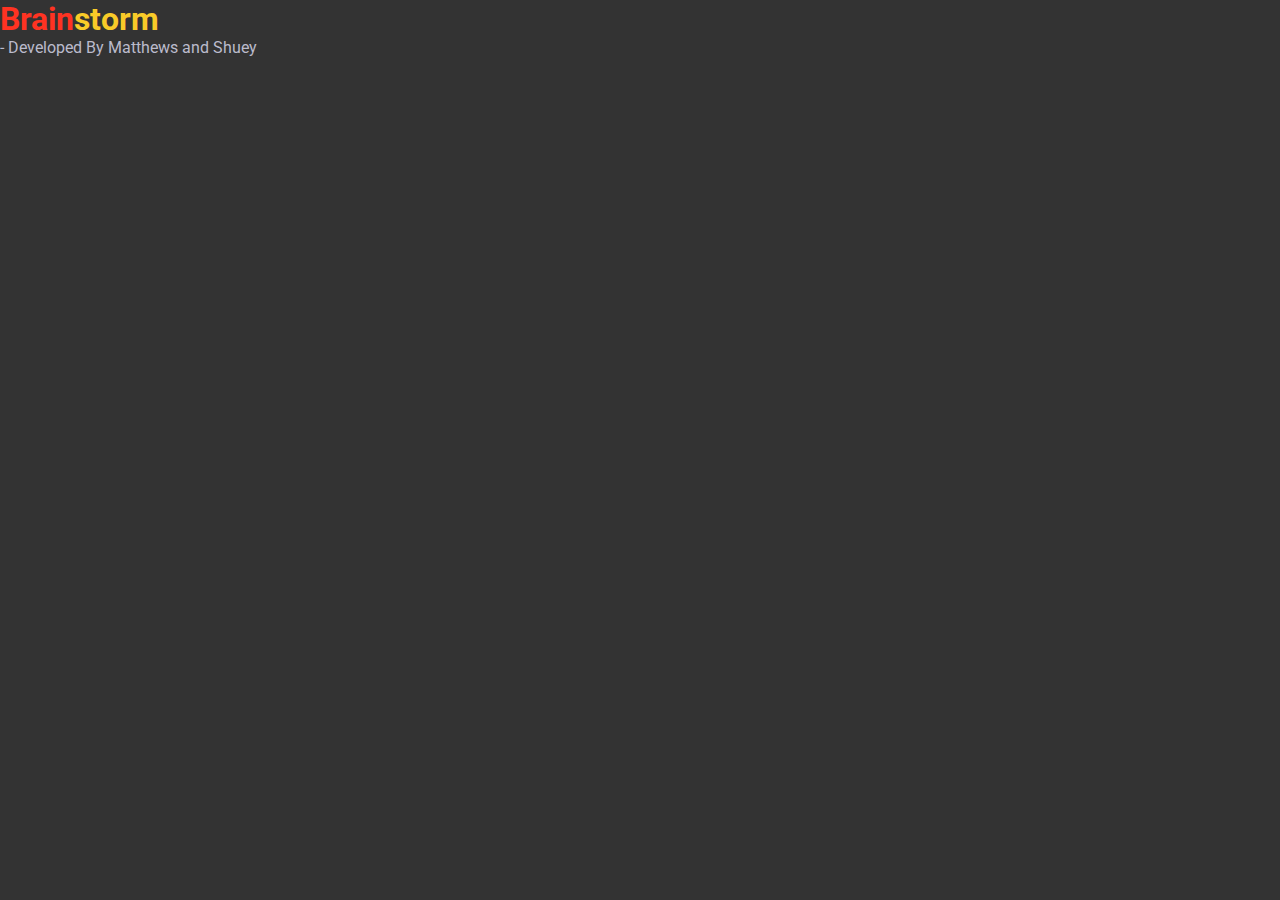
==== index.html @ fa55cffe "Initial Release" ====
<!DOCTYPE html>
<html lang="en">
<head>
  <meta charset="UTF-8">
  <meta http-equiv="X-UA-Compatible" content="IE=edge">
  <meta name="viewport" content="width=device-width, initial-scale=1.0">
  
  <link rel="preconnect" href="https://fonts.googleapis.com">
  <link rel="preconnect" href="https://fonts.gstatic.com" crossorigin>

  <title>Brainstorm</title>

  <link rel="stylesheet" href="./assets/css/global.css">
  <link rel="stylesheet" href="./assets/css/home.css">
  <link href="https://fonts.googleapis.com/css2?family=Roboto:wght@300;400;500;700&display=swap" rel="stylesheet">
</head>
<body>
  <h1>
    Brain<span>storm</span>
  </h1>
  <span>- Developed By Matthews and Shuey</span>
  <script src="assets/js/jquery-3.6.0.min.js"></script>
  <script src="script.js"></script>
</body>
</html>
---- assets/css/global.css ----
*{
  padding: 0;
  margin: 0;
  box-sizing: border-box;
  font-family: 'Roboto', sans-serif;
}

a{
  text-decoration: none;
  color: inherit;
}

button{
  background: transparent;
  border: none;
}

:root{
  --background: #161c21;
  --background-secondary: #2C2C30;
  --primary: #15E9DA;
  --danger: #FD5D5C;
  --light: #fff;
  --light: #bbb;
}
---- assets/css/home.css ----
body {
  background: #333333;
  color: #bbc;
}

body h1 {
  color: #f32;
}

body h1 span {
  color: #f9cb28;
}

body h1 span:hover {
  color: #acf;
}
/*# sourceMappingURL=home.css.map */
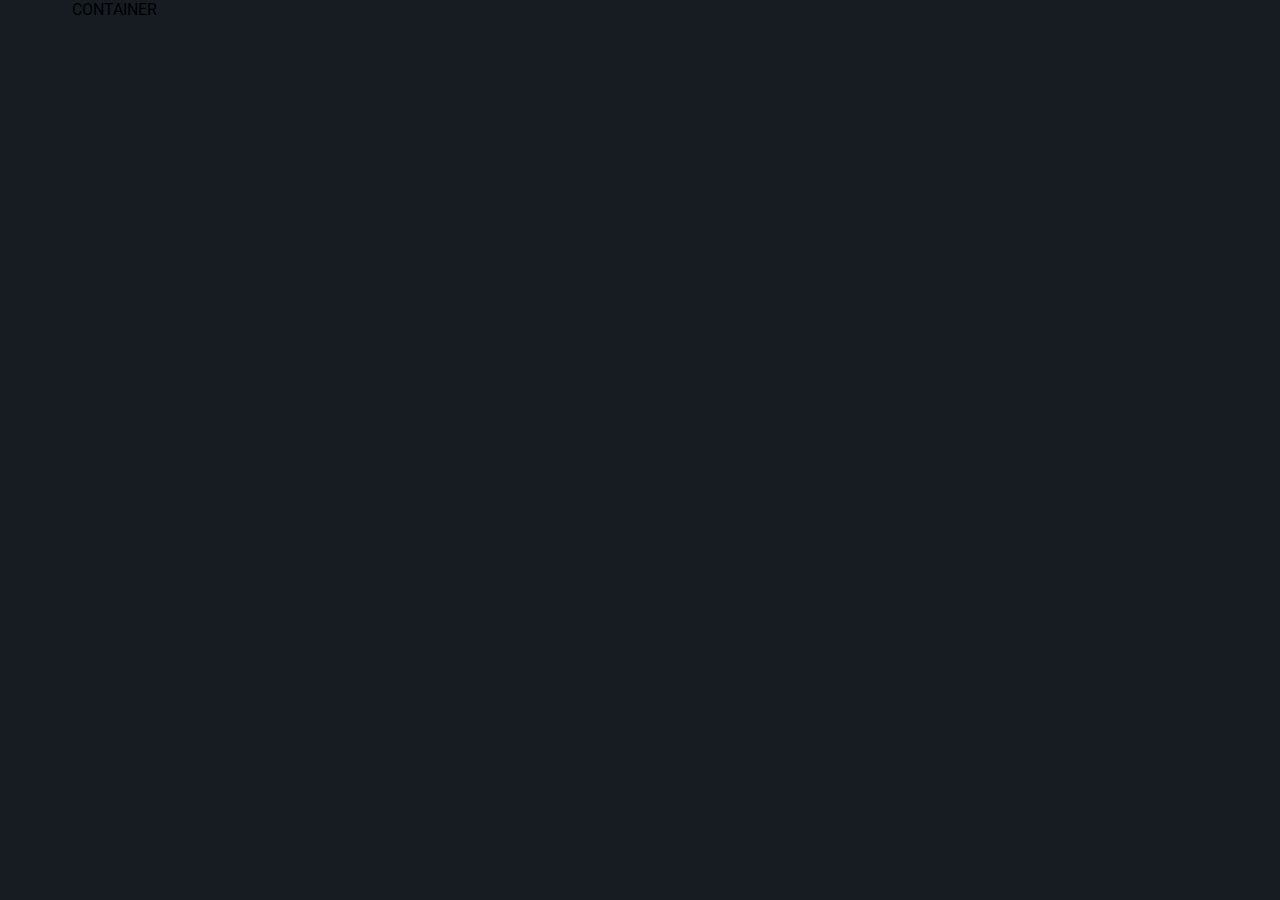
==== commit f68f2f86: "Update structure" ====
--- a/index.html
+++ b/index.html
@@ -15,10 +15,12 @@
   <link href="https://fonts.googleapis.com/css2?family=Roboto:wght@300;400;500;700&display=swap" rel="stylesheet">
 </head>
 <body>
-  <h1>
-    Brain<span>storm</span>
-  </h1>
-  <span>- Developed By Matthews and Shuey</span>
+  <main>
+    <aside></aside>
+    <div class="container">
+      CONTAINER
+    </div>
+  </main>
   <script src="assets/js/jquery-3.6.0.min.js"></script>
   <script src="script.js"></script>
 </body>
--- a/assets/css/global.css
+++ b/assets/css/global.css
@@ -22,4 +22,27 @@
   --danger: #FD5D5C;
   --light: #fff;
   --light: #bbb;
+}
+
+main{
+  background: var(--background);
+
+  height: 100vh;
+  width: 100vw;
+  overflow: hidden;
+
+  display: grid;
+  grid-template-areas: 'SIDEBAR CONTAINER';
+  grid-template-columns: 4.5rem auto;
+}
+
+aside{ grid-area: SIDEBAR; }
+.container{ grid-area: CONTAINER; }
+
+@media(max-width: 500px){
+  main{
+    grid-template-columns: 1fr;
+    grid-template-rows: 4.5rem auto;
+    grid-template-areas: 'SIDEBAR' 'CONTAINER';
+  }
 }--- a/assets/css/home.css
+++ b/assets/css/home.css
@@ -1,17 +1 @@
-body {
-  background: #333333;
-  color: #bbc;
-}
-
-body h1 {
-  color: #f32;
-}
-
-body h1 span {
-  color: #f9cb28;
-}
-
-body h1 span:hover {
-  color: #acf;
-}
-/*# sourceMappingURL=home.css.map */+/* No CSS *//*# sourceMappingURL=home.css.map */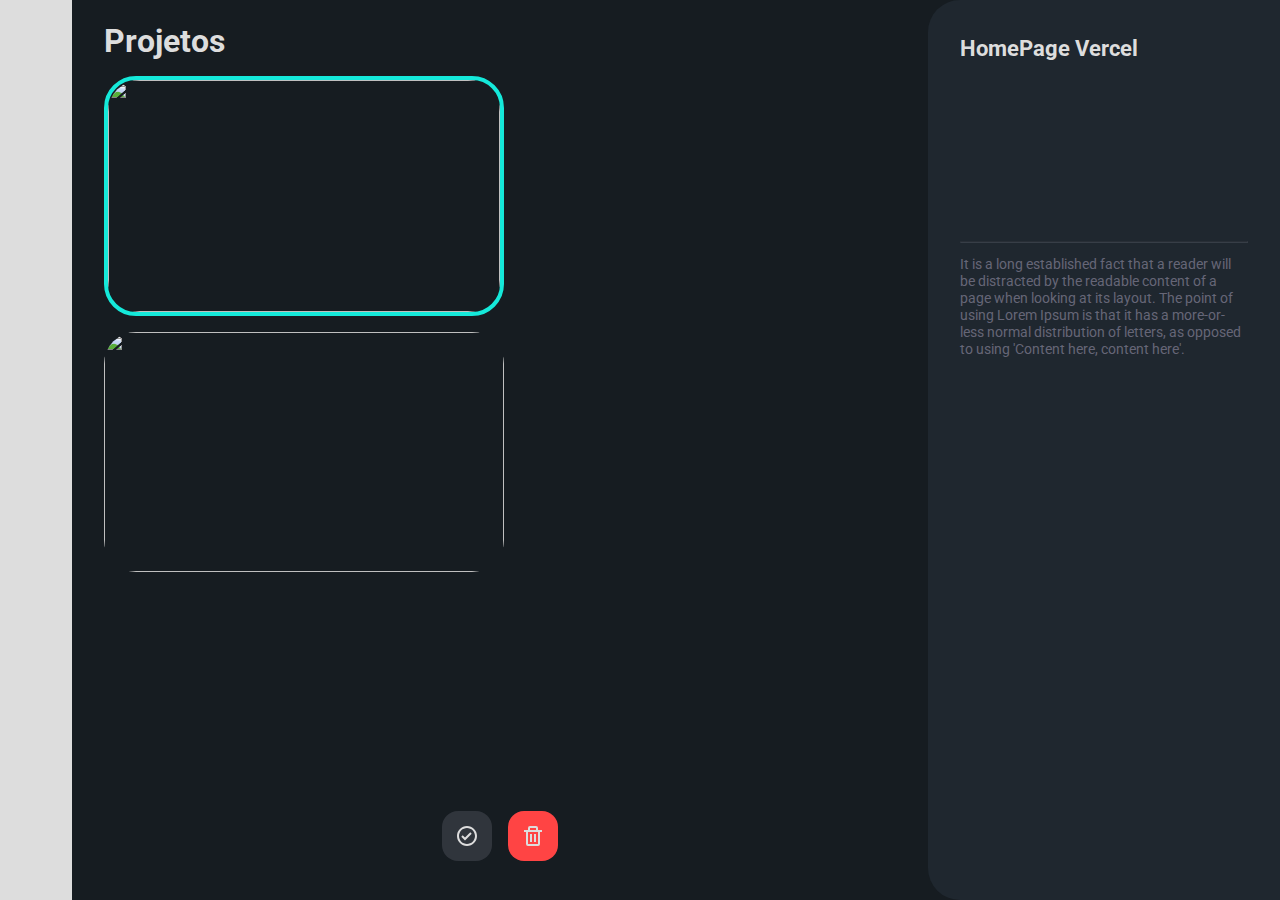
==== commit ff524011: "Container" ====
--- a/index.html
+++ b/index.html
@@ -18,7 +18,35 @@
   <main>
     <aside></aside>
     <div class="container">
-      CONTAINER
+      <div class="content">
+        <header class="navbar">
+          <h1>Projetos</h1>
+        </header>
+        <div class="container-projects">
+          <div class="project active">
+            <img class="wallpaper" src="https://i.pinimg.com/564x/97/07/44/9707448b32966f552a43b3aab0c30535.jpg"/>
+          </div>
+          <div class="project">
+            <img class="wallpaper" src="https://i.pinimg.com/564x/b8/f1/53/b8f15382a8357ef35713616dddbbc56c.jpg"/>
+          </div>
+        </div>
+      </div>
+      <div class="details">
+        <strong>HomePage Vercel</strong>
+        <iframe class="video" src="https://www.youtube.com/embed/204ewU7NRO0" title="YouTube video player" frameborder="0" allow="accelerometer; autoplay; clipboard-write; encrypted-media; gyroscope; picture-in-picture" allowfullscreen></iframe>
+        <hr/>
+        <p class="description">
+          It is a long established fact that a reader will be distracted by the readable content of a page when looking at its layout. The point of using Lorem Ipsum is that it has a more-or-less normal distribution of letters, as opposed to using 'Content here, content here'.
+        </p>
+      </div>
+      <nav class="options">
+        <button type="button" class="button-complete">
+          <svg xmlns="http://www.w3.org/2000/svg" width="24" height="24" viewBox="0 0 24 24"><path d="M12 2C6.486 2 2 6.486 2 12s4.486 10 10 10 10-4.486 10-10S17.514 2 12 2zm0 18c-4.411 0-8-3.589-8-8s3.589-8 8-8 8 3.589 8 8-3.589 8-8 8z"></path><path d="M9.999 13.587 7.7 11.292l-1.412 1.416 3.713 3.705 6.706-6.706-1.414-1.414z"></path></svg>
+        </button>
+        <button type="button" class="button-drop">
+          <svg xmlns="http://www.w3.org/2000/svg" viewBox="0 0 24 24" width="24" height="24"><path d="M5 20a2 2 0 0 0 2 2h10a2 2 0 0 0 2-2V8h2V6h-4V4a2 2 0 0 0-2-2H9a2 2 0 0 0-2 2v2H3v2h2zM9 4h6v2H9zM8 8h9v12H7V8z"></path><path d="M9 10h2v8H9zm4 0h2v8h-2z"></path></svg>
+        </button>
+      </nav>
     </div>
   </main>
   <script src="assets/js/jquery-3.6.0.min.js"></script>
--- a/assets/css/global.css
+++ b/assets/css/global.css
@@ -17,11 +17,12 @@
 
 :root{
   --background: #161c21;
-  --background-secondary: #2C2C30;
+  --background-secondary: #1F272F;
   --primary: #15E9DA;
-  --danger: #FD5D5C;
-  --light: #fff;
-  --light: #bbb;
+  --danger: #ff4444;
+  --gray: #667;
+  --light: #ddd;
+  --muted: #99a3;
 }
 
 main{
@@ -36,7 +37,7 @@
   grid-template-columns: 4.5rem auto;
 }
 
-aside{ grid-area: SIDEBAR; }
+aside{ grid-area: SIDEBAR; background: var(--light); }
 .container{ grid-area: CONTAINER; }
 
 @media(max-width: 500px){
--- a/assets/css/home.css
+++ b/assets/css/home.css
@@ -1 +1,123 @@
-/* No CSS *//*# sourceMappingURL=home.css.map */+.container {
+  display: -ms-grid;
+  display: grid;
+      grid-template-areas: 'CONTENT DETAILS'+ 'OPTIONS DETAILS';
+  -ms-grid-columns: auto 22rem;
+      grid-template-columns: auto 22rem;
+  -ms-grid-rows: auto 8rem;
+      grid-template-rows: auto 8rem;
+}
+
+.container .content {
+  -ms-grid-row: 1;
+  -ms-grid-column: 1;
+  grid-area: CONTENT;
+  padding: 1rem 2rem 2rem;
+  overflow-y: auto;
+}
+
+.container .content .navbar {
+  padding: .4rem 0 1rem;
+}
+
+.container .content .navbar h1 {
+  color: var(--light);
+}
+
+.container .content .container-projects {
+  display: -webkit-box;
+  display: -ms-flexbox;
+  display: flex;
+  -ms-flex-wrap: wrap;
+      flex-wrap: wrap;
+  gap: 1rem;
+}
+
+.container .content .container-projects .project {
+  cursor: pointer;
+  border-radius: 2rem;
+  width: 25rem;
+  max-width: 100%;
+  height: 15rem;
+}
+
+.container .content .container-projects .project img {
+  border-radius: 2rem;
+  width: 100%;
+  height: 100%;
+  -o-object-fit: cover;
+     object-fit: cover;
+}
+
+.container .content .container-projects .project.active {
+  border: 4px solid var(--primary);
+}
+
+.container .details {
+  -ms-grid-row: 1;
+  -ms-grid-row-span: 2;
+  -ms-grid-column: 2;
+  grid-area: DETAILS;
+  background: var(--background-secondary);
+  display: block;
+  border-top-left-radius: 2rem;
+  border-bottom-left-radius: 2rem;
+  padding: 2rem;
+}
+
+.container .details strong {
+  color: var(--light);
+  display: block;
+  margin: .2rem 0 .8rem;
+  font-size: 1.4rem;
+}
+
+.container .details .video {
+  width: 100%;
+}
+
+.container .details hr {
+  margin: .8rem 0;
+  border-color: var(--muted);
+}
+
+.container .details .description {
+  color: var(--gray);
+  font-size: .9rem;
+}
+
+.container .options {
+  -ms-grid-row: 2;
+  -ms-grid-column: 1;
+  grid-area: OPTIONS;
+  display: -webkit-box;
+  display: -ms-flexbox;
+  display: flex;
+  -webkit-box-pack: center;
+      -ms-flex-pack: center;
+          justify-content: center;
+  -webkit-box-align: center;
+      -ms-flex-align: center;
+          align-items: center;
+  gap: 1rem;
+}
+
+.container .options button {
+  font-size: 0;
+  padding: .8rem;
+  border-radius: 1rem;
+}
+
+.container .options button svg {
+  fill: var(--light);
+}
+
+.container .options button.button-complete {
+  background: var(--muted);
+}
+
+.container .options button.button-drop {
+  background: var(--danger);
+}
+/*# sourceMappingURL=home.css.map */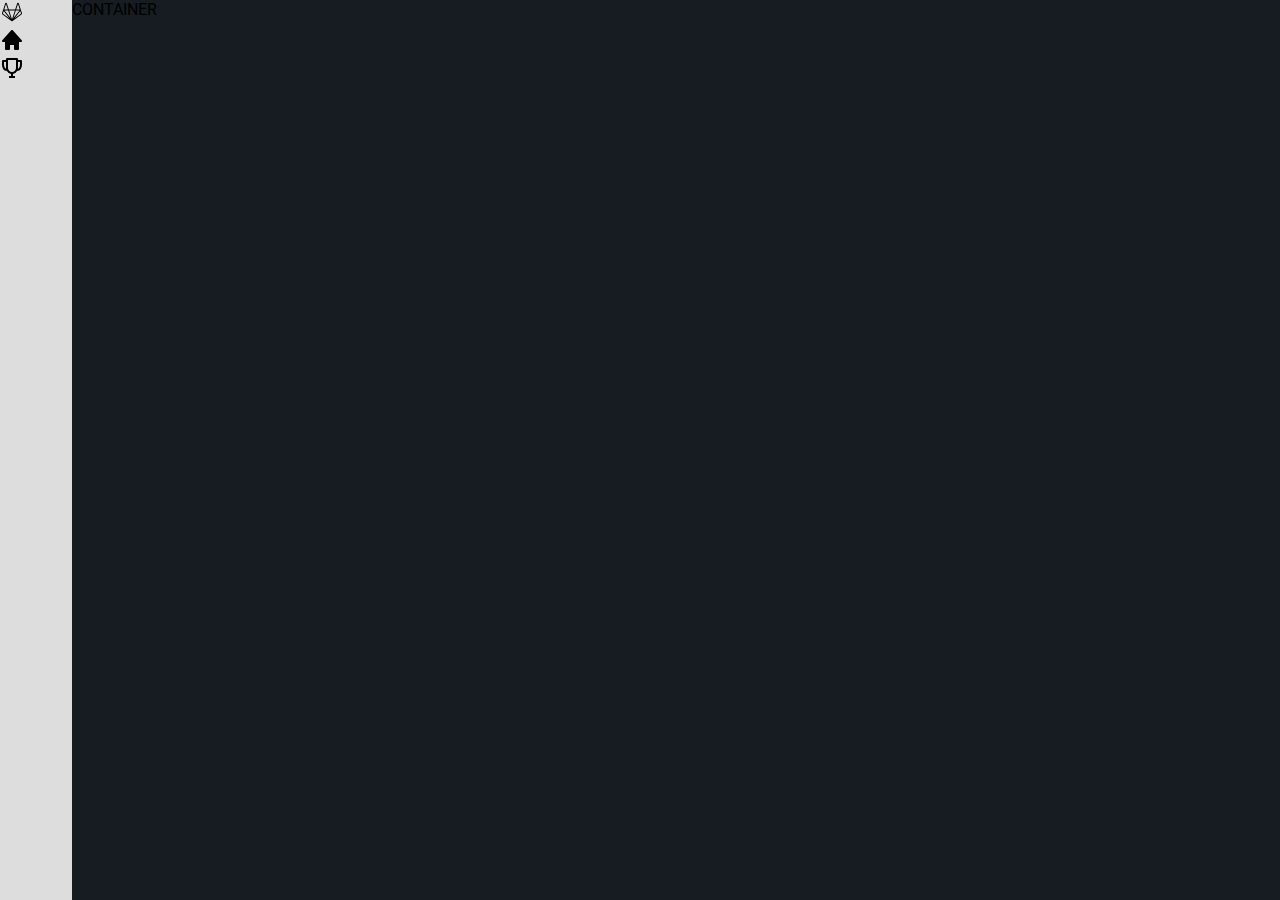
==== commit ee0b4de2: "First outline" ====
--- a/index.html
+++ b/index.html
@@ -1,55 +1,74 @@
 <!DOCTYPE html>
 <html lang="en">
-<head>
-  <meta charset="UTF-8">
-  <meta http-equiv="X-UA-Compatible" content="IE=edge">
-  <meta name="viewport" content="width=device-width, initial-scale=1.0">
-  
-  <link rel="preconnect" href="https://fonts.googleapis.com">
-  <link rel="preconnect" href="https://fonts.gstatic.com" crossorigin>
+  <head>
+    <meta charset="UTF-8" />
+    <meta http-equiv="X-UA-Compatible" content="IE=edge" />
+    <meta name="viewport" content="width=device-width, initial-scale=1.0" />
 
-  <title>Brainstorm</title>
+    <link rel="preconnect" href="https://fonts.googleapis.com" />
+    <link rel="preconnect" href="https://fonts.gstatic.com" crossorigin />
 
-  <link rel="stylesheet" href="./assets/css/global.css">
-  <link rel="stylesheet" href="./assets/css/home.css">
-  <link href="https://fonts.googleapis.com/css2?family=Roboto:wght@300;400;500;700&display=swap" rel="stylesheet">
-</head>
-<body>
-  <main>
-    <aside></aside>
-    <div class="container">
-      <div class="content">
-        <header class="navbar">
-          <h1>Projetos</h1>
-        </header>
-        <div class="container-projects">
-          <div class="project active">
-            <img class="wallpaper" src="https://i.pinimg.com/564x/97/07/44/9707448b32966f552a43b3aab0c30535.jpg"/>
-          </div>
-          <div class="project">
-            <img class="wallpaper" src="https://i.pinimg.com/564x/b8/f1/53/b8f15382a8357ef35713616dddbbc56c.jpg"/>
-          </div>
-        </div>
-      </div>
-      <div class="details">
-        <strong>HomePage Vercel</strong>
-        <iframe class="video" src="https://www.youtube.com/embed/204ewU7NRO0" title="YouTube video player" frameborder="0" allow="accelerometer; autoplay; clipboard-write; encrypted-media; gyroscope; picture-in-picture" allowfullscreen></iframe>
-        <hr/>
-        <p class="description">
-          It is a long established fact that a reader will be distracted by the readable content of a page when looking at its layout. The point of using Lorem Ipsum is that it has a more-or-less normal distribution of letters, as opposed to using 'Content here, content here'.
-        </p>
-      </div>
-      <nav class="options">
-        <button type="button" class="button-complete">
-          <svg xmlns="http://www.w3.org/2000/svg" width="24" height="24" viewBox="0 0 24 24"><path d="M12 2C6.486 2 2 6.486 2 12s4.486 10 10 10 10-4.486 10-10S17.514 2 12 2zm0 18c-4.411 0-8-3.589-8-8s3.589-8 8-8 8 3.589 8 8-3.589 8-8 8z"></path><path d="M9.999 13.587 7.7 11.292l-1.412 1.416 3.713 3.705 6.706-6.706-1.414-1.414z"></path></svg>
-        </button>
-        <button type="button" class="button-drop">
-          <svg xmlns="http://www.w3.org/2000/svg" viewBox="0 0 24 24" width="24" height="24"><path d="M5 20a2 2 0 0 0 2 2h10a2 2 0 0 0 2-2V8h2V6h-4V4a2 2 0 0 0-2-2H9a2 2 0 0 0-2 2v2H3v2h2zM9 4h6v2H9zM8 8h9v12H7V8z"></path><path d="M9 10h2v8H9zm4 0h2v8h-2z"></path></svg>
-        </button>
-      </nav>
-    </div>
-  </main>
-  <script src="assets/js/jquery-3.6.0.min.js"></script>
-  <script src="script.js"></script>
-</body>
-</html>+    <title>Brainstorm</title>
+
+    <link rel="stylesheet" href="./assets/css/global.css" />
+    <link rel="stylesheet" href="./assets/css/home.css" />
+    <link
+      href="https://fonts.googleapis.com/css2?family=Roboto:wght@300;400;500;700&display=swap"
+      rel="stylesheet"
+    />
+  </head>
+  <body>
+    <main>
+      <aside class="sidebar">
+        <a href="/" class="logo">
+          <svg
+            xmlns="http://www.w3.org/2000/svg"
+            width="24"
+            height="24"
+            viewBox="0 0 24 24"
+            style="fill: rgba(0, 0, 0, 1)"
+          >
+            <path
+              d="M20.892 9.889a.664.664 0 0 0-.025-.087l-2.104-6.479a.84.84 0 0 0-.8-.57.822.822 0 0 0-.789.575l-2.006 6.175H8.834L6.826 3.327a.823.823 0 0 0-.786-.575h-.006a.837.837 0 0 0-.795.575L3.133 9.815c0 .005-.005.01-.007.016l-1.067 3.281a1.195 1.195 0 0 0 .435 1.34l9.227 6.706c.167.121.393.12.558-.003l9.229-6.703a1.2 1.2 0 0 0 .435-1.34l-1.051-3.223zM17.97 3.936l1.809 5.566H16.16l1.81-5.566zm-11.94 0 1.812 5.566H4.228L6.03 3.936zm-2.982 9.752a.253.253 0 0 1-.093-.284l.793-2.437 5.817 7.456-6.517-4.735zm1.499-3.239h3.601l2.573 7.916-6.174-7.916zm7.452 8.794-2.856-8.798h5.718l-1.792 5.515-1.07 3.283zm1.282-.877 2.467-7.588.106-.329h3.604l-5.586 7.156-.591.761zm7.671-4.678-6.519 4.733.022-.029 5.794-7.425.792 2.436a.25.25 0 0 1-.089.285z"
+            ></path>
+          </svg>
+        </a>
+        <ul class="navbar">
+          <li>
+            <a href="#">
+              <svg
+                xmlns="http://www.w3.org/2000/svg"
+                width="24"
+                height="24"
+                viewBox="0 0 24 24"
+                style="fill: rgba(0, 0, 0, 1)"
+              >
+                <path
+                  d="m21.743 12.331-9-10c-.379-.422-1.107-.422-1.486 0l-9 10a.998.998 0 0 0-.17 1.076c.16.361.518.593.913.593h2v7a1 1 0 0 0 1 1h3a1 1 0 0 0 1-1v-4h4v4a1 1 0 0 0 1 1h3a1 1 0 0 0 1-1v-7h2a.998.998 0 0 0 .743-1.669z"
+                ></path>
+              </svg>
+            </a>
+          </li>
+          <li>
+            <a href="#">
+              <svg
+                xmlns="http://www.w3.org/2000/svg"
+                width="24"
+                height="24"
+                viewBox="0 0 24 24"
+                style="fill: rgba(0, 0, 0, 1)"
+              >
+                <path
+                  d="M21 4h-3V3a1 1 0 0 0-1-1H7a1 1 0 0 0-1 1v1H3a1 1 0 0 0-1 1v3c0 4.31 1.799 6.91 4.819 7.012A6.001 6.001 0 0 0 11 17.91V20H9v2h6v-2h-2v-2.09a6.01 6.01 0 0 0 4.181-2.898C20.201 14.91 22 12.31 22 8V5a1 1 0 0 0-1-1zM4 8V6h2v6.83C4.216 12.078 4 9.299 4 8zm8 8c-2.206 0-4-1.794-4-4V4h8v8c0 2.206-1.794 4-4 4zm6-3.17V6h2v2c0 1.299-.216 4.078-2 4.83z"
+                ></path>
+              </svg>
+            </a>
+          </li>
+        </ul>
+      </aside>
+      <div class="container">CONTAINER</div>
+    </main>
+    <script src="assets/js/jquery-3.6.0.min.js"></script>
+    <script src="script.js"></script>
+  </body>
+</html>
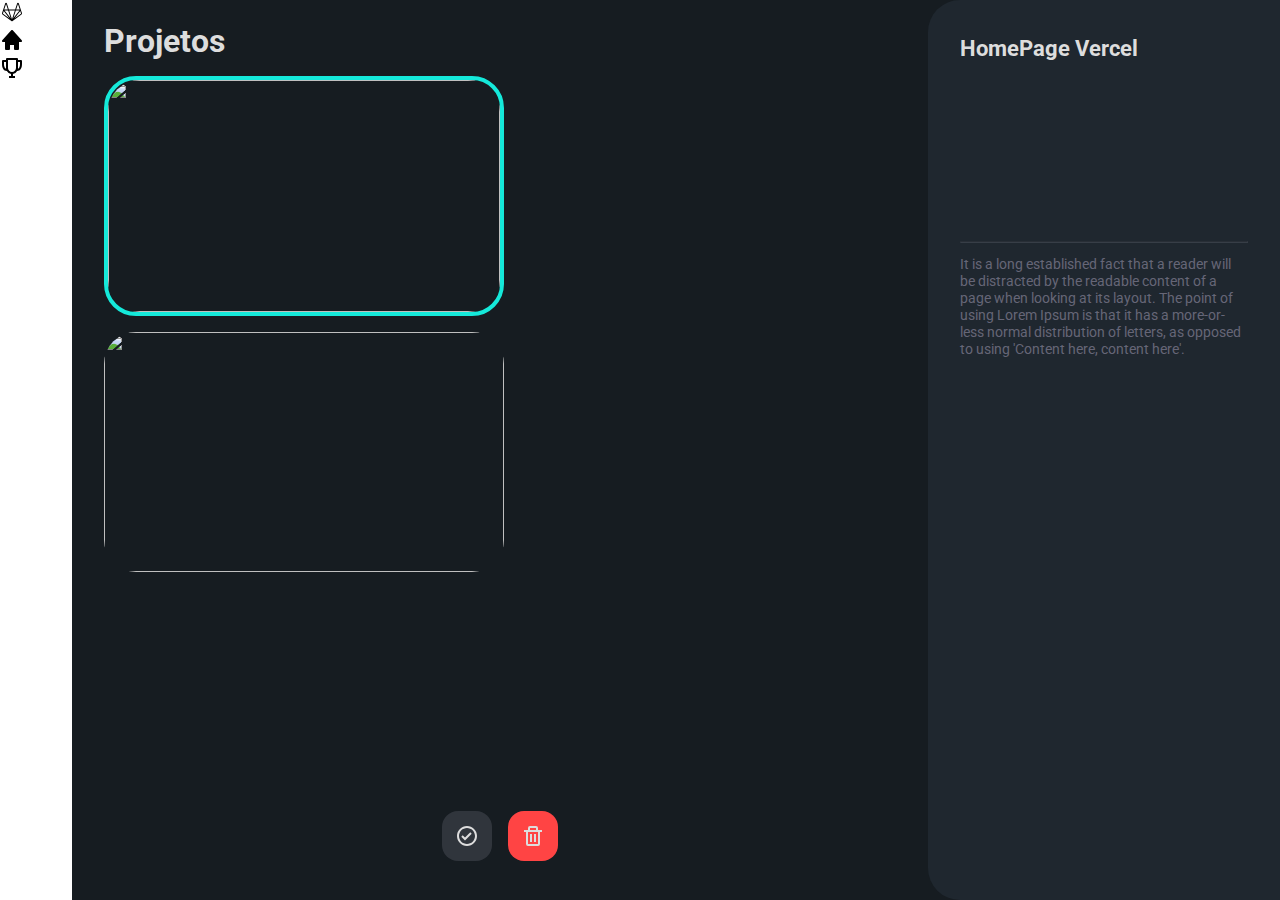
==== commit 4ae346c4: "Merge" ====
--- a/index.html
+++ b/index.html
@@ -1,74 +1,101 @@
 <!DOCTYPE html>
 <html lang="en">
-  <head>
-    <meta charset="UTF-8" />
-    <meta http-equiv="X-UA-Compatible" content="IE=edge" />
-    <meta name="viewport" content="width=device-width, initial-scale=1.0" />
+<head>
+  <meta charset="UTF-8" />
+  <meta http-equiv="X-UA-Compatible" content="IE=edge" />
+  <meta name="viewport" content="width=device-width, initial-scale=1.0" />
 
-    <link rel="preconnect" href="https://fonts.googleapis.com" />
-    <link rel="preconnect" href="https://fonts.gstatic.com" crossorigin />
+  <link rel="preconnect" href="https://fonts.googleapis.com" />
+  <link rel="preconnect" href="https://fonts.gstatic.com" crossorigin />
 
-    <title>Brainstorm</title>
+  <link rel="stylesheet" href="./assets/css/global.css">
+  <link rel="stylesheet" href="./assets/css/sidebar.css">
+  <link rel="stylesheet" href="./assets/css/home.css">
 
-    <link rel="stylesheet" href="./assets/css/global.css" />
-    <link rel="stylesheet" href="./assets/css/home.css" />
-    <link
-      href="https://fonts.googleapis.com/css2?family=Roboto:wght@300;400;500;700&display=swap"
-      rel="stylesheet"
-    />
-  </head>
-  <body>
-    <main>
-      <aside class="sidebar">
-        <a href="/" class="logo">
-          <svg
-            xmlns="http://www.w3.org/2000/svg"
-            width="24"
-            height="24"
-            viewBox="0 0 24 24"
-            style="fill: rgba(0, 0, 0, 1)"
-          >
-            <path
-              d="M20.892 9.889a.664.664 0 0 0-.025-.087l-2.104-6.479a.84.84 0 0 0-.8-.57.822.822 0 0 0-.789.575l-2.006 6.175H8.834L6.826 3.327a.823.823 0 0 0-.786-.575h-.006a.837.837 0 0 0-.795.575L3.133 9.815c0 .005-.005.01-.007.016l-1.067 3.281a1.195 1.195 0 0 0 .435 1.34l9.227 6.706c.167.121.393.12.558-.003l9.229-6.703a1.2 1.2 0 0 0 .435-1.34l-1.051-3.223zM17.97 3.936l1.809 5.566H16.16l1.81-5.566zm-11.94 0 1.812 5.566H4.228L6.03 3.936zm-2.982 9.752a.253.253 0 0 1-.093-.284l.793-2.437 5.817 7.456-6.517-4.735zm1.499-3.239h3.601l2.573 7.916-6.174-7.916zm7.452 8.794-2.856-8.798h5.718l-1.792 5.515-1.07 3.283zm1.282-.877 2.467-7.588.106-.329h3.604l-5.586 7.156-.591.761zm7.671-4.678-6.519 4.733.022-.029 5.794-7.425.792 2.436a.25.25 0 0 1-.089.285z"
-            ></path>
-          </svg>
-        </a>
-        <ul class="navbar">
-          <li>
-            <a href="#">
-              <svg
-                xmlns="http://www.w3.org/2000/svg"
-                width="24"
-                height="24"
-                viewBox="0 0 24 24"
-                style="fill: rgba(0, 0, 0, 1)"
-              >
-                <path
-                  d="m21.743 12.331-9-10c-.379-.422-1.107-.422-1.486 0l-9 10a.998.998 0 0 0-.17 1.076c.16.361.518.593.913.593h2v7a1 1 0 0 0 1 1h3a1 1 0 0 0 1-1v-4h4v4a1 1 0 0 0 1 1h3a1 1 0 0 0 1-1v-7h2a.998.998 0 0 0 .743-1.669z"
-                ></path>
-              </svg>
-            </a>
-          </li>
-          <li>
-            <a href="#">
-              <svg
-                xmlns="http://www.w3.org/2000/svg"
-                width="24"
-                height="24"
-                viewBox="0 0 24 24"
-                style="fill: rgba(0, 0, 0, 1)"
-              >
-                <path
-                  d="M21 4h-3V3a1 1 0 0 0-1-1H7a1 1 0 0 0-1 1v1H3a1 1 0 0 0-1 1v3c0 4.31 1.799 6.91 4.819 7.012A6.001 6.001 0 0 0 11 17.91V20H9v2h6v-2h-2v-2.09a6.01 6.01 0 0 0 4.181-2.898C20.201 14.91 22 12.31 22 8V5a1 1 0 0 0-1-1zM4 8V6h2v6.83C4.216 12.078 4 9.299 4 8zm8 8c-2.206 0-4-1.794-4-4V4h8v8c0 2.206-1.794 4-4 4zm6-3.17V6h2v2c0 1.299-.216 4.078-2 4.83z"
-                ></path>
-              </svg>
-            </a>
-          </li>
-        </ul>
-      </aside>
-      <div class="container">CONTAINER</div>
-    </main>
-    <script src="assets/js/jquery-3.6.0.min.js"></script>
-    <script src="script.js"></script>
-  </body>
+  <link href="https://fonts.googleapis.com/css2?family=Roboto:wght@300;400;500;700&display=swap" rel="stylesheet">
+</head>
+<body>
+  <main>
+    <aside class="sidebar">
+      <a href="/" class="logo">
+        <svg
+          xmlns="http://www.w3.org/2000/svg"
+          width="24"
+          height="24"
+          viewBox="0 0 24 24"
+          style="fill: rgba(0, 0, 0, 1)"
+        >
+          <path
+            d="M20.892 9.889a.664.664 0 0 0-.025-.087l-2.104-6.479a.84.84 0 0 0-.8-.57.822.822 0 0 0-.789.575l-2.006 6.175H8.834L6.826 3.327a.823.823 0 0 0-.786-.575h-.006a.837.837 0 0 0-.795.575L3.133 9.815c0 .005-.005.01-.007.016l-1.067 3.281a1.195 1.195 0 0 0 .435 1.34l9.227 6.706c.167.121.393.12.558-.003l9.229-6.703a1.2 1.2 0 0 0 .435-1.34l-1.051-3.223zM17.97 3.936l1.809 5.566H16.16l1.81-5.566zm-11.94 0 1.812 5.566H4.228L6.03 3.936zm-2.982 9.752a.253.253 0 0 1-.093-.284l.793-2.437 5.817 7.456-6.517-4.735zm1.499-3.239h3.601l2.573 7.916-6.174-7.916zm7.452 8.794-2.856-8.798h5.718l-1.792 5.515-1.07 3.283zm1.282-.877 2.467-7.588.106-.329h3.604l-5.586 7.156-.591.761zm7.671-4.678-6.519 4.733.022-.029 5.794-7.425.792 2.436a.25.25 0 0 1-.089.285z"
+          ></path>
+        </svg>
+      </a>
+      <ul class="navbar">
+        <li>
+          <a href="#">
+            <svg
+              xmlns="http://www.w3.org/2000/svg"
+              width="24"
+              height="24"
+              viewBox="0 0 24 24"
+              style="fill: rgba(0, 0, 0, 1)"
+            >
+              <path
+                d="m21.743 12.331-9-10c-.379-.422-1.107-.422-1.486 0l-9 10a.998.998 0 0 0-.17 1.076c.16.361.518.593.913.593h2v7a1 1 0 0 0 1 1h3a1 1 0 0 0 1-1v-4h4v4a1 1 0 0 0 1 1h3a1 1 0 0 0 1-1v-7h2a.998.998 0 0 0 .743-1.669z"
+              ></path>
+            </svg>
+          </a>
+        </li>
+        <li>
+          <a href="#">
+            <svg
+              xmlns="http://www.w3.org/2000/svg"
+              width="24"
+              height="24"
+              viewBox="0 0 24 24"
+              style="fill: rgba(0, 0, 0, 1)"
+            >
+              <path
+                d="M21 4h-3V3a1 1 0 0 0-1-1H7a1 1 0 0 0-1 1v1H3a1 1 0 0 0-1 1v3c0 4.31 1.799 6.91 4.819 7.012A6.001 6.001 0 0 0 11 17.91V20H9v2h6v-2h-2v-2.09a6.01 6.01 0 0 0 4.181-2.898C20.201 14.91 22 12.31 22 8V5a1 1 0 0 0-1-1zM4 8V6h2v6.83C4.216 12.078 4 9.299 4 8zm8 8c-2.206 0-4-1.794-4-4V4h8v8c0 2.206-1.794 4-4 4zm6-3.17V6h2v2c0 1.299-.216 4.078-2 4.83z"
+              ></path>
+            </svg>
+          </a>
+        </li>
+      </ul>
+    </aside>
+    <div class="container">
+      <div class="content">
+        <header class="navbar">
+          <h1>Projetos</h1>
+        </header>
+        <div class="container-projects">
+          <div class="project active">
+            <img class="wallpaper" src="https://i.pinimg.com/564x/97/07/44/9707448b32966f552a43b3aab0c30535.jpg"/>
+          </div>
+          <div class="project">
+            <img class="wallpaper" src="https://i.pinimg.com/564x/b8/f1/53/b8f15382a8357ef35713616dddbbc56c.jpg"/>
+          </div>
+        </div>
+      </div>
+      <div class="details">
+        <strong>HomePage Vercel</strong>
+        <iframe class="video" src="https://www.youtube.com/embed/204ewU7NRO0" title="YouTube video player" frameborder="0" allow="accelerometer; autoplay; clipboard-write; encrypted-media; gyroscope; picture-in-picture" allowfullscreen></iframe>
+        <hr/>
+        <p class="description">
+          It is a long established fact that a reader will be distracted by the readable content of a page when looking at its layout. The point of using Lorem Ipsum is that it has a more-or-less normal distribution of letters, as opposed to using 'Content here, content here'.
+        </p>
+      </div>
+      <nav class="options">
+        <button type="button" class="button-complete">
+          <svg xmlns="http://www.w3.org/2000/svg" width="24" height="24" viewBox="0 0 24 24"><path d="M12 2C6.486 2 2 6.486 2 12s4.486 10 10 10 10-4.486 10-10S17.514 2 12 2zm0 18c-4.411 0-8-3.589-8-8s3.589-8 8-8 8 3.589 8 8-3.589 8-8 8z"></path><path d="M9.999 13.587 7.7 11.292l-1.412 1.416 3.713 3.705 6.706-6.706-1.414-1.414z"></path></svg>
+        </button>
+        <button type="button" class="button-drop">
+          <svg xmlns="http://www.w3.org/2000/svg" viewBox="0 0 24 24" width="24" height="24"><path d="M5 20a2 2 0 0 0 2 2h10a2 2 0 0 0 2-2V8h2V6h-4V4a2 2 0 0 0-2-2H9a2 2 0 0 0-2 2v2H3v2h2zM9 4h6v2H9zM8 8h9v12H7V8z"></path><path d="M9 10h2v8H9zm4 0h2v8h-2z"></path></svg>
+        </button>
+      </nav>
+    </div>
+  </main>
+  <script src="assets/js/jquery-3.6.0.min.js"></script>
+  <script src="script.js"></script>
+</body>
 </html>
--- a/assets/css/sidebar.css
+++ b/assets/css/sidebar.css
@@ -0,0 +1,4 @@
+.sidebar {
+  background-color: #fff;
+}
+/*# sourceMappingURL=sidebar.css.map */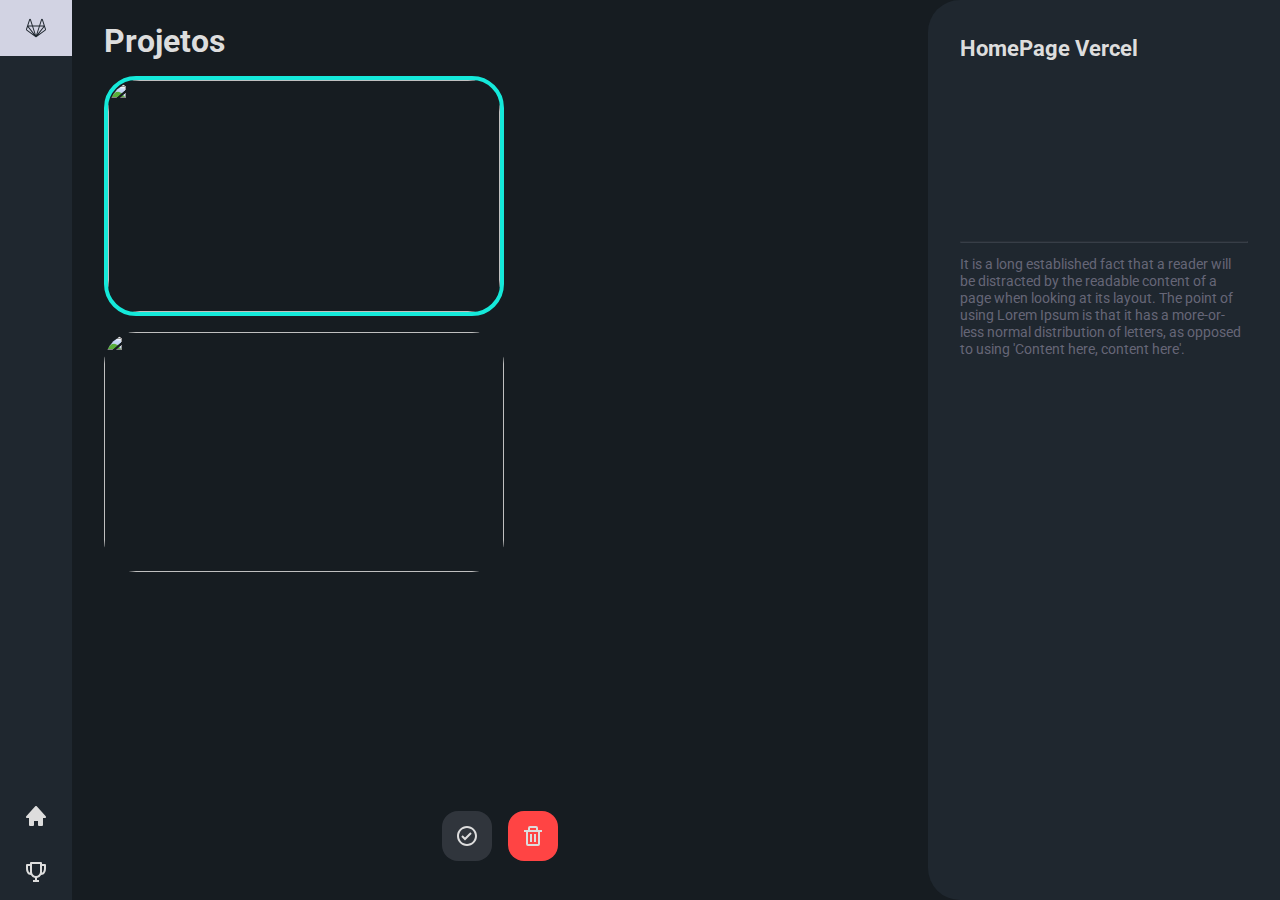
==== commit d28e3cfe: "Sidebar e flex finalizados" ====
--- a/index.html
+++ b/index.html
@@ -8,6 +8,8 @@
   <link rel="preconnect" href="https://fonts.googleapis.com" />
   <link rel="preconnect" href="https://fonts.gstatic.com" crossorigin />
 
+  <title>Brainstorm</title>
+  
   <link rel="stylesheet" href="./assets/css/global.css">
   <link rel="stylesheet" href="./assets/css/sidebar.css">
   <link rel="stylesheet" href="./assets/css/home.css">
@@ -32,7 +34,7 @@
       </a>
       <ul class="navbar">
         <li>
-          <a href="#">
+          <a class="nav-link" href="#">
             <svg
               xmlns="http://www.w3.org/2000/svg"
               width="24"
@@ -47,7 +49,7 @@
           </a>
         </li>
         <li>
-          <a href="#">
+          <a class="nav-link" href="#">
             <svg
               xmlns="http://www.w3.org/2000/svg"
               width="24"
--- a/assets/css/global.css
+++ b/assets/css/global.css
@@ -37,6 +37,11 @@
   grid-template-columns: 4.5rem auto;
 }
 
+ul{
+  padding-left: 0;
+  list-style: none;
+}
+
 aside{ grid-area: SIDEBAR; background: var(--light); }
 .container{ grid-area: CONTAINER; }
 
--- a/assets/css/sidebar.css
+++ b/assets/css/sidebar.css
@@ -1,4 +1,80 @@
 .sidebar {
-  background-color: #fff;
+  background: var(--background-secondary);
+  display: -webkit-box;
+  display: -ms-flexbox;
+  display: flex;
+  -webkit-box-orient: vertical;
+  -webkit-box-direction: normal;
+      -ms-flex-direction: column;
+          flex-direction: column;
+  -webkit-box-pack: justify;
+      -ms-flex-pack: justify;
+          justify-content: space-between;
+  -webkit-box-align: center;
+      -ms-flex-align: center;
+          align-items: center;
+  max-height: 100vh;
+}
+
+.sidebar .logo {
+  cursor: pointer;
+  padding: 1rem;
+  width: 100%;
+  display: -webkit-box;
+  display: -ms-flexbox;
+  display: flex;
+  -webkit-box-pack: center;
+      -ms-flex-pack: center;
+          justify-content: center;
+  -webkit-box-align: center;
+      -ms-flex-align: center;
+          align-items: center;
+  -webkit-transition: .6s;
+  transition: .6s;
+}
+
+.sidebar .logo svg {
+  fill: var(--light) !important;
+}
+
+.sidebar .logo:hover {
+  background: #eefd;
+}
+
+.sidebar .logo:hover svg {
+  fill: var(--background-secondary) !important;
+}
+
+.sidebar .navbar {
+  width: 100%;
+}
+
+.sidebar .navbar .nav-link {
+  cursor: pointer;
+  padding: 1rem;
+  width: 100%;
+  display: -webkit-box;
+  display: -ms-flexbox;
+  display: flex;
+  -webkit-box-pack: center;
+      -ms-flex-pack: center;
+          justify-content: center;
+  -webkit-box-align: center;
+      -ms-flex-align: center;
+          align-items: center;
+  -webkit-transition: .6s;
+  transition: .6s;
+}
+
+.sidebar .navbar .nav-link svg {
+  fill: var(--light) !important;
+}
+
+.sidebar .navbar .nav-link:hover {
+  background: #eefd;
+}
+
+.sidebar .navbar .nav-link:hover svg {
+  fill: var(--background-secondary) !important;
 }
 /*# sourceMappingURL=sidebar.css.map */